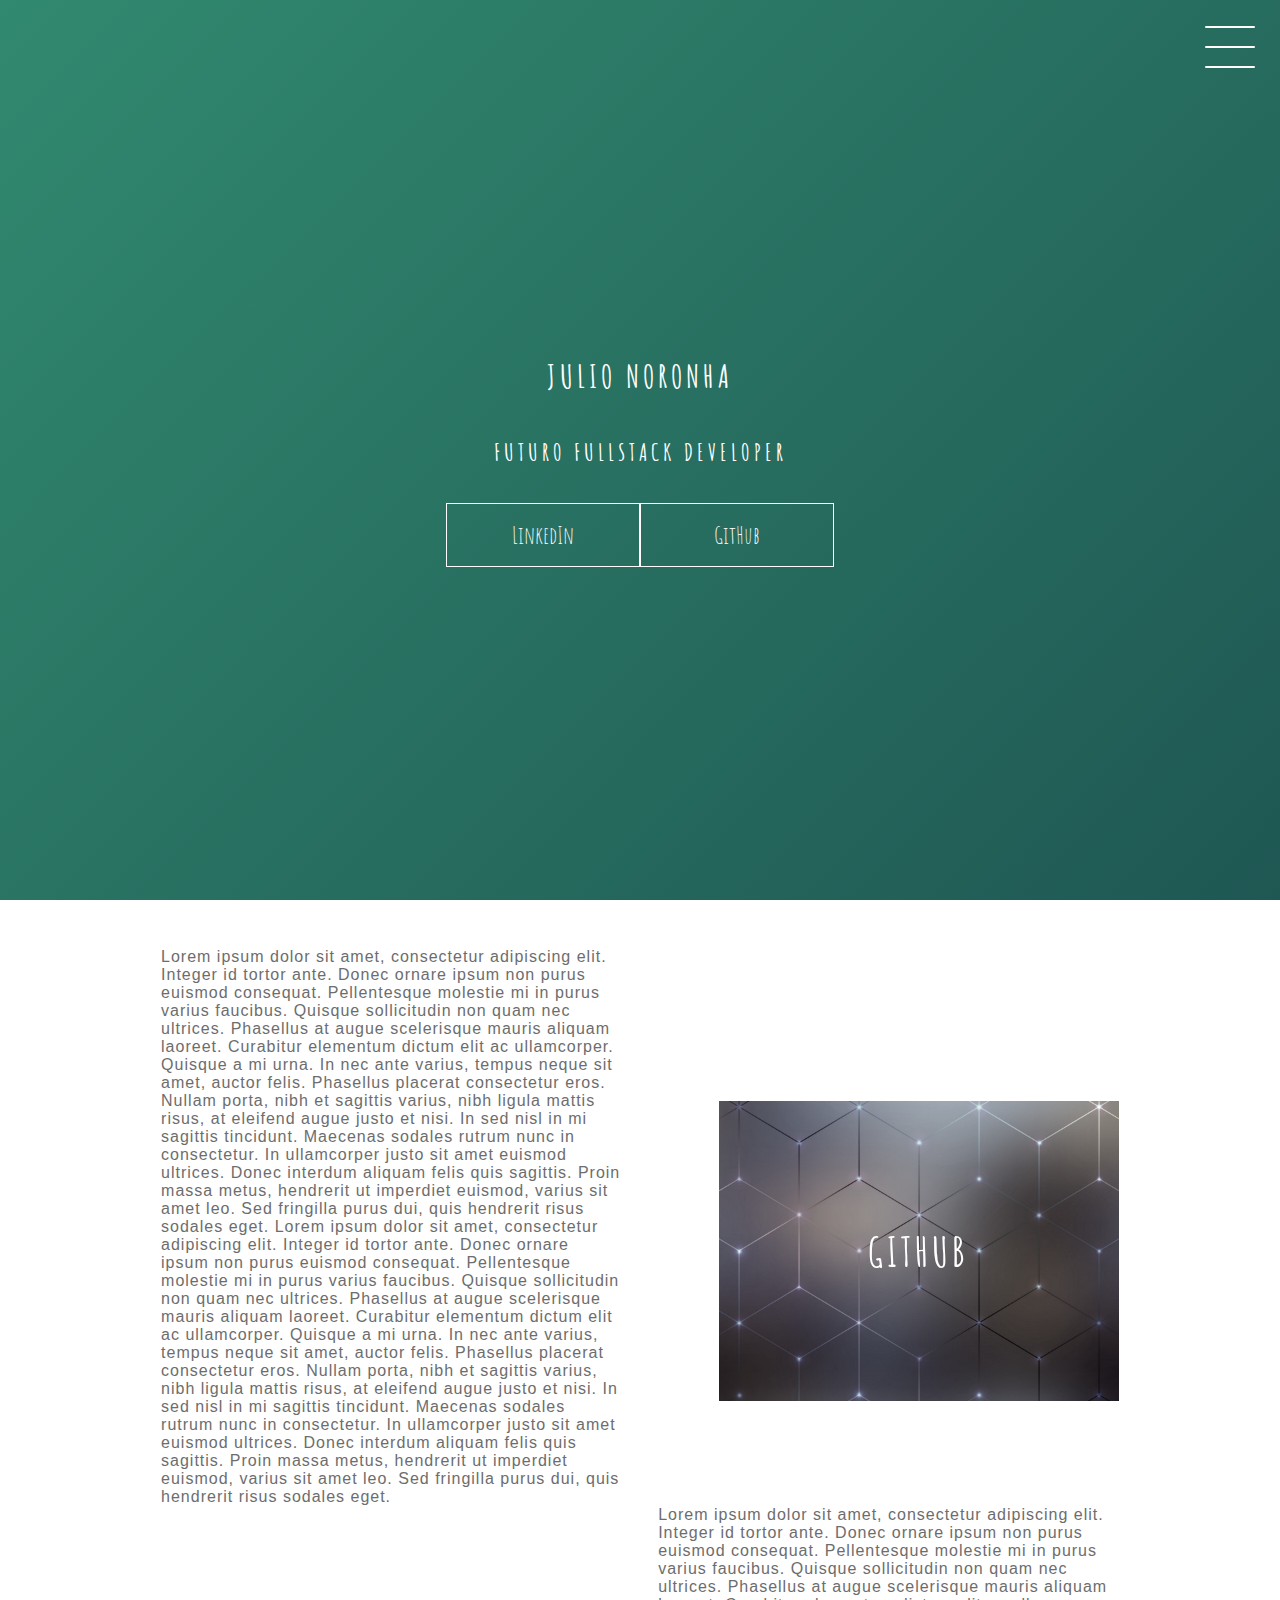
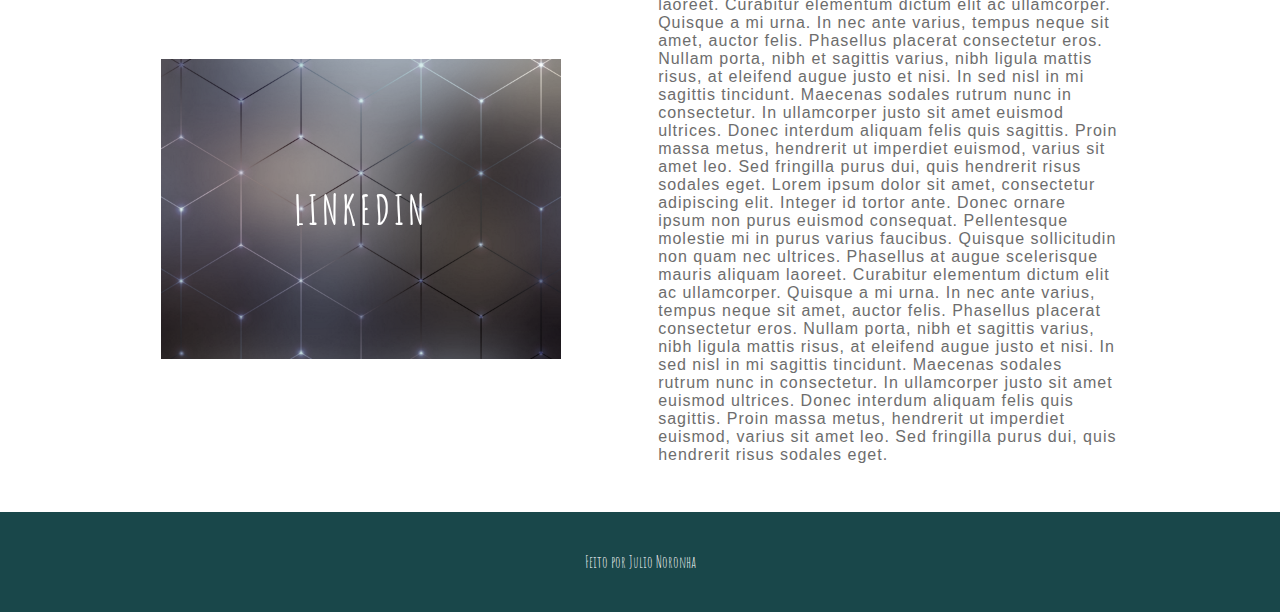
==== TQI Fullstack Developer/Modulo II - HTML_CSS3/Menu hamburguer e morphing menu com CSS transitions/projeto_portfolio/index.html @ 7b17789a "Finalizacao do projeto portfolio com css transitions" ====
<!DOCTYPE html>
<html lang="en">

<head>

    <meta charset="UTF-8">
    <meta name="viewport" content="width=device-width, initial-scale=1.0">
    <link rel="stylesheet" href="style.css">
    <title>Document</title>

</head>

<body>

    <header class="header-wrapper">

        <div class="header">
            
            <div class="checkbox-wrapper">

                <input type="checkbox" id="toggle">
                <label class="checkbox" for="toggle">
                    <div class="trace"></div>
                    <div class="trace"></div>
                    <div class="trace"></div>
                </label>

                <div class="menu"></div>
                <nav class="menu-itens">
                    <ul>
                        <li>
                            <a href="#">Home</a>
                        </li>
                        <li>
                            <a href="#">Sobre</a>
                        </li>
                        <li>
                            <a href="#">Projetos</a>
                        </li>
                    </ul>
                </nav>

            </div>

        </div>

        <h1>Julio Noronha</h1>
        <h2>Futuro Fullstack Developer</h2>

        <div class="social-media">
            <a href="#">LinkedIn</a>
            <a href="#">GitHub</a>
        </div>

    </header>

    <main class="container">

        <div class="card-container">
            <div class="card-text">
                Lorem ipsum dolor sit amet, consectetur adipiscing elit. Integer id tortor ante. Donec ornare ipsum non purus euismod consequat. Pellentesque molestie mi in purus varius faucibus. Quisque sollicitudin non quam nec ultrices. Phasellus at augue scelerisque mauris aliquam laoreet. Curabitur elementum dictum elit ac ullamcorper. Quisque a mi urna. In nec ante varius, tempus neque sit amet, auctor felis. Phasellus placerat consectetur eros. Nullam porta, nibh et sagittis varius, nibh ligula mattis risus, at eleifend augue justo et nisi. In sed nisl in mi sagittis tincidunt. Maecenas sodales rutrum nunc in consectetur. In ullamcorper justo sit amet euismod ultrices. Donec interdum aliquam felis quis sagittis. Proin massa metus, hendrerit ut imperdiet euismod, varius sit amet leo. Sed fringilla purus dui, quis hendrerit risus sodales eget. 

                Lorem ipsum dolor sit amet, consectetur adipiscing elit. Integer id tortor ante. Donec ornare ipsum non purus euismod consequat. Pellentesque molestie mi in purus varius faucibus. Quisque sollicitudin non quam nec ultrices. Phasellus at augue scelerisque mauris aliquam laoreet. Curabitur elementum dictum elit ac ullamcorper. Quisque a mi urna. In nec ante varius, tempus neque sit amet, auctor felis. Phasellus placerat consectetur eros. Nullam porta, nibh et sagittis varius, nibh ligula mattis risus, at eleifend augue justo et nisi. In sed nisl in mi sagittis tincidunt. Maecenas sodales rutrum nunc in consectetur. In ullamcorper justo sit amet euismod ultrices. Donec interdum aliquam felis quis sagittis. Proin massa metus, hendrerit ut imperdiet euismod, varius sit amet leo. Sed fringilla purus dui, quis hendrerit risus sodales eget. 
            </div>

            <div class="card">
                <div class="card-wrapper">
                    <h2>GitHub</h2>
                    <p>Veja meus projetos </p>
                </div>
            </div>
        </div>

        <div class="card-container">
            <div class="card">
                <div class="card-wrapper">
                    <h2>LinkedIn</h2>
                    <p>Acompanhe minha carreira!</p>
                </div>
            </div>
            <div class="card-text">
                Lorem ipsum dolor sit amet, consectetur adipiscing elit. Integer id tortor ante. Donec ornare ipsum non purus euismod consequat. Pellentesque molestie mi in purus varius faucibus. Quisque sollicitudin non quam nec ultrices. Phasellus at augue scelerisque mauris aliquam laoreet. Curabitur elementum dictum elit ac ullamcorper. Quisque a mi urna. In nec ante varius, tempus neque sit amet, auctor felis. Phasellus placerat consectetur eros. Nullam porta, nibh et sagittis varius, nibh ligula mattis risus, at eleifend augue justo et nisi. In sed nisl in mi sagittis tincidunt. Maecenas sodales rutrum nunc in consectetur. In ullamcorper justo sit amet euismod ultrices. Donec interdum aliquam felis quis sagittis. Proin massa metus, hendrerit ut imperdiet euismod, varius sit amet leo. Sed fringilla purus dui, quis hendrerit risus sodales eget. 

                Lorem ipsum dolor sit amet, consectetur adipiscing elit. Integer id tortor ante. Donec ornare ipsum non purus euismod consequat. Pellentesque molestie mi in purus varius faucibus. Quisque sollicitudin non quam nec ultrices. Phasellus at augue scelerisque mauris aliquam laoreet. Curabitur elementum dictum elit ac ullamcorper. Quisque a mi urna. In nec ante varius, tempus neque sit amet, auctor felis. Phasellus placerat consectetur eros. Nullam porta, nibh et sagittis varius, nibh ligula mattis risus, at eleifend augue justo et nisi. In sed nisl in mi sagittis tincidunt. Maecenas sodales rutrum nunc in consectetur. In ullamcorper justo sit amet euismod ultrices. Donec interdum aliquam felis quis sagittis. Proin massa metus, hendrerit ut imperdiet euismod, varius sit amet leo. Sed fringilla purus dui, quis hendrerit risus sodales eget. 
            </div>
        </div>

    </main>

    <footer class="footer">
        Feito por Julio Noronha
    </footer>

</body>

</html>
---- TQI Fullstack Developer/Modulo II - HTML_CSS3/Menu hamburguer e morphing menu com CSS transitions/projeto_portfolio/style.css ----
@import url('https://fonts.googleapis.com/css2?family=Amatic+SC&display=swap');

body
{
    padding: 0;
    margin: 0;
    color: white;
    font-family: 'amatic sc', sans-serif;
}

/* Header */

.header-wrapper
{
    height: 100vh;
    width: 100%;
    background: linear-gradient(-45deg, #040405, #1c1d2e, #19474a, #31896f);
    background-size: 400% 400%;
    display: flex;
    flex-direction: column;
    align-items: center;
    justify-content: center;
    position: relative;
    animation: backgroundTransition 8s ease-in-out infinite;
}

h1
{
    text-transform: uppercase;
    letter-spacing: 4px;
}

h2
{
    text-transform: uppercase;
    letter-spacing: 4px;
}

.social-media
{
    margin-top: 1rem;
    display: flex;
}

.social-media a
{
    text-decoration: none;
    color: white;
    font-size: 24px;
    padding: 1rem 4rem;
    border: 1px solid white;
    min-width: 4rem;
    display: flex;
    justify-content: center;
    align-items: center;
    transition: .5s cubic-bezier(0.845, 0.35, 0.75, 0.17);
}

a:hover
{
    color: #19474a;
    background-color: white;
}

@keyframes backgroundTransition
{
    0%
    {
        background-position: 0% 80%;
    }

    50%
    {
        background-position: 80% 100%;
    }

    100%
    {
        background-position: 0% 90%;
    }
}

/* Menu Hamburguer */

.checkbox-container
{
    display: flex;
    justify-content: center;
    align-items: center;
}

.checkbox
{
    height: 100px;
    width: 100px;
    position: absolute;
    top: 0;
    right: 0;
    display: flex;
    justify-content: center;
    cursor: pointer;
    z-index: 9999;
    transition: 400ms ease-in-out 0s;
}

.checkbox .trace
{
    height: 2px;
    width: 50px;
    background-color: white;
    position: absolute;
    border-radius: 4px;
    transition: 0.5s ease-in-out;
}

.checkbox .trace:nth-child(1)
{
    top: 26px;
    transform: rotate(0);
}

.checkbox .trace:nth-child(2)
{
    top: 46px;
    transform: rotate(0);
}

.checkbox .trace:nth-child(3)
{
    top: 66px;
    transform: rotate(0);
}

#toggle
{
    display: none;
}

/* Menu */

.menu
{
    height: 40px;
    width: 40px;
    position: absolute;
    top: 28px;
    right: 30px;
    background: transparent;
    border-radius: 50%;
    box-shadow: 0px 0px 0px 0px white;
    z-index: -1;
    transition: 400ms ease-in-out;
}

.menu-itens
{
    position: fixed;
    top: 0;
    left: 0;
    width: 100%;
    height: 100vh;
    display: flex;
    justify-content: center;
    align-items: center;
    z-index: 2;
    opacity: 0;
    visibility: hidden;
    transition: 400ms ease-in-out 0;
}

.menu-itens ul
{
    list-style-type: none;
}

.menu-itens ul li a
{
    margin: 10px 0;
    color: #19474a;
    text-decoration: none;
    text-transform: uppercase;
    letter-spacing: 4px;
    font-size: 40px;
}


/* Animação do menu */

#toggle:checked +.checkbox .trace:nth-child(1)
{
    transform: rotate(45deg);
    background-color: #19474a;
    top: 47px;
}

#toggle:checked +.checkbox .trace:nth-child(2)
{
    transform: translateX(-100px);
    width: 30px;
    visibility: hidden;
    opacity: 0;
}

#toggle:checked +.checkbox .trace:nth-child(3)
{
    transform: rotate(-45deg);
    background-color: #19474a;
    top: 48px;
}

#toggle:checked + .checkbox
{
    background-color: white;
}

#toggle:checked ~ .menu
{
    box-shadow: 0px 0px 0px 100vmax white;
    z-index: 1;
}

#toggle:checked ~ .menu-itens
{
    visibility: visible;
    opacity: 1;
}

/* Cards */

.container
{
    height: auto;
    width: 100%;
    display: flex;
    flex-direction: column;
    justify-content: space-evenly;
    align-items: center;
    margin: 3rem 0;
}

.card-container
{
    display: flex;
    align-items: center;
    justify-content: space-evenly;
    width: 90%;
}

.card
{
    height: 300px;
    width: 400px;
    margin: 3rem 0 0 0;
    background-image: url('./landscape.jpg');
    background-position: center;
    background-repeat: no-repeat;
    background-size: cover;
    display: flex;
    justify-content: center;
    align-items: center;
    filter: grayscale(0.8);
    color: white;
    cursor: pointer;
    transition: 0.3s;
}

.card-text
{
    width: 40%;
    font-family: sans-serif;
    letter-spacing: 1px;
    color: rgb(109, 109, 109);
}

.card-wrapper
{
    text-align: center;
    display: flex;
    flex-direction: column;
    justify-content: center;
    align-items: center;
    position: relative;
}

.card-wrapper::before
{
    content: '';
    position: absolute;
    height: 100px;
    width: 100px;
    display: block;
    border: 1px solid white;
    opacity: 0;
    transition: 0.3s;
}

.card-wrapper h2
{
    font-size: 40px;
    text-transform: uppercase;
    letter-spacing: 4px;
    margin: 0;
    transition: 0.3s;
}

.card-wrapper p
{
    font-size: 0;
    visibility: hidden;
    opacity: 0;
    font-weight: bold;
    text-transform: uppercase;
    transition: 0.3s;
}

.card:hover
{
    filter: unset;
}

.card:hover > .card-wrapper::before
{
    opacity: 1;
    height: 250px;
    width: 350px;
}

.card:hover > .card-wrapper p
{
    font-size: 20px;
    opacity: 1;
    visibility: visible;
}

/* Footer */

.footer
{
    height: 100px;
    width: 100%;
    display: flex;
    justify-content: center;
    align-items: center;
    background-color: #19474a;
}

/* Responsive */

@media (max-width: 800px)
{
    .social-media
    {
        display: flex;
        flex-direction: column;
    }

    .container
    {
        margin-top: 0;
    }

    .card-container
    {
        flex-direction: column;
    }

    .container .card-container:nth-child(1)
    {
        flex-direction: column-reverse;
    }

    .card
    {
        height: 250px;
        width: 250px;
    }

    .card-text
    {
        width: 90%;
        margin-top: 2rem;
        text-align: justify;
    }

    .card:hover > .card-wrapper::before
    {
        height: 190px;
        width: 190px;
    }
}
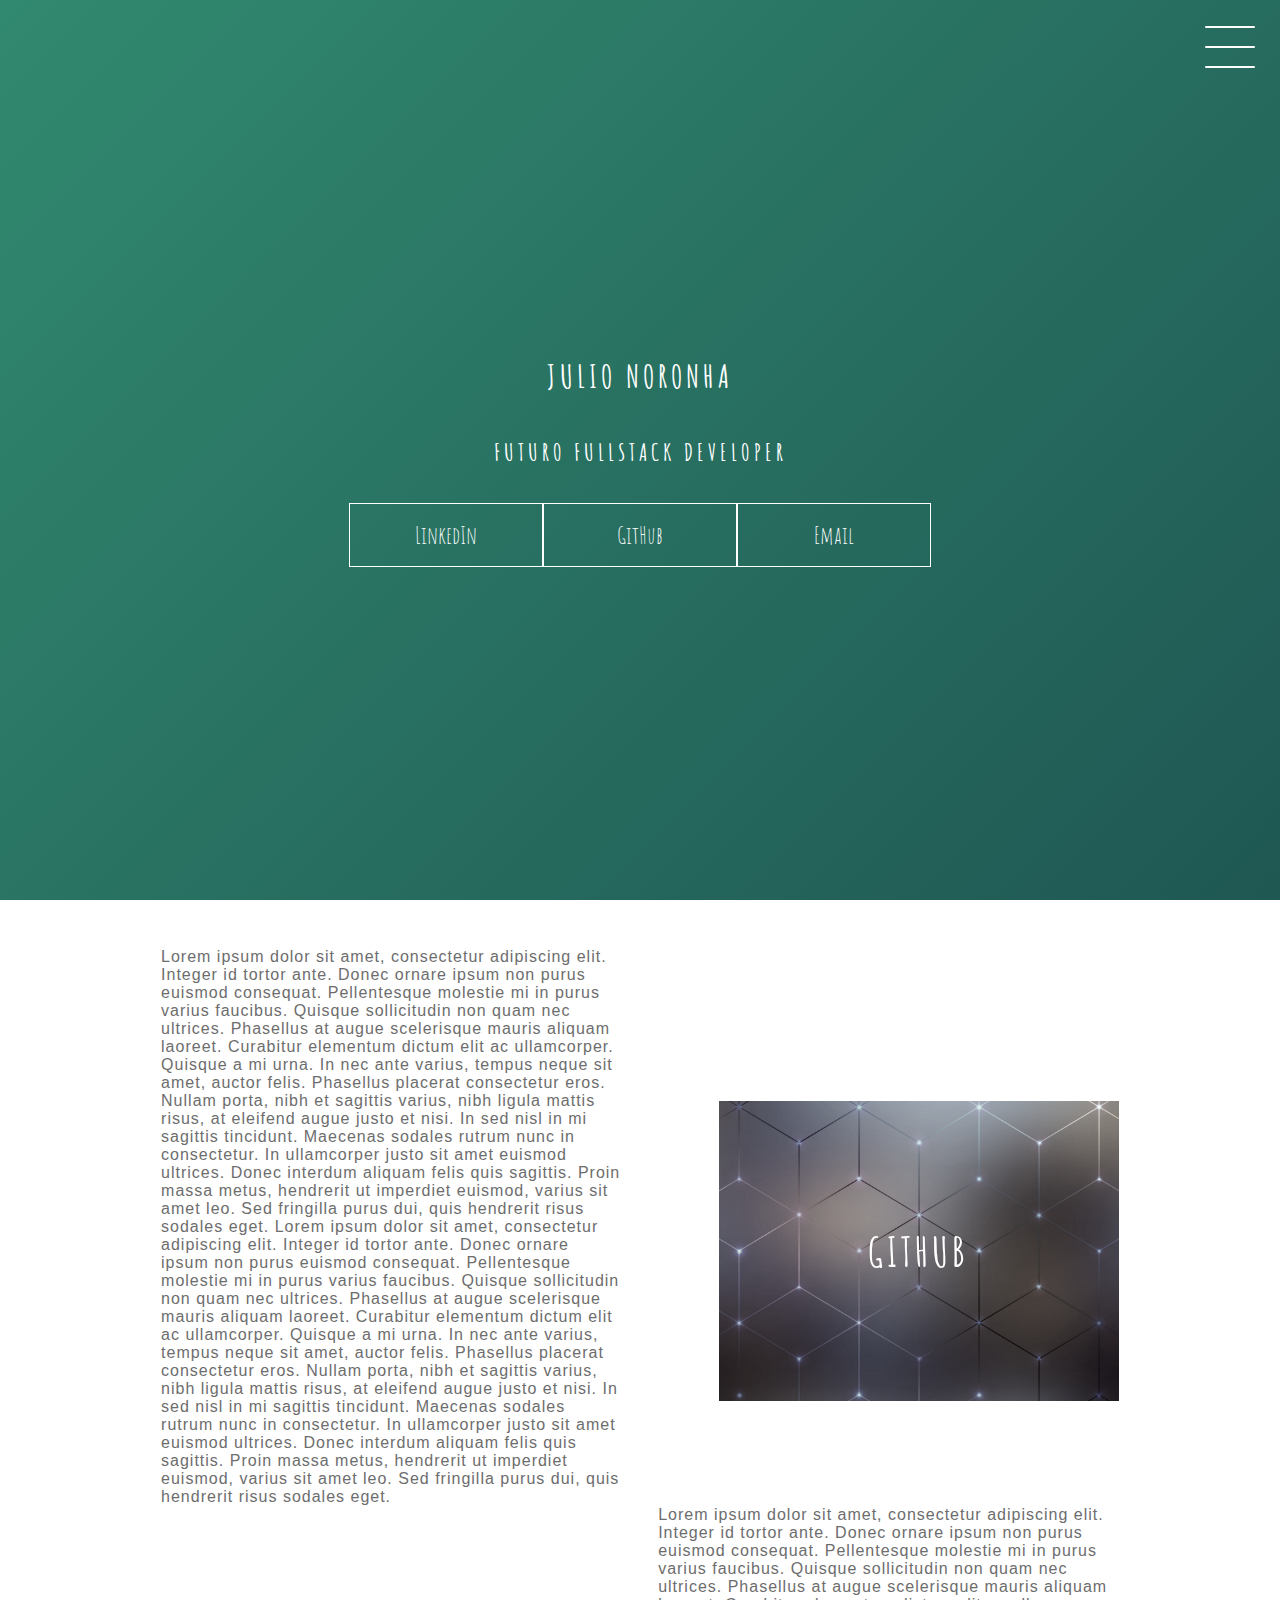
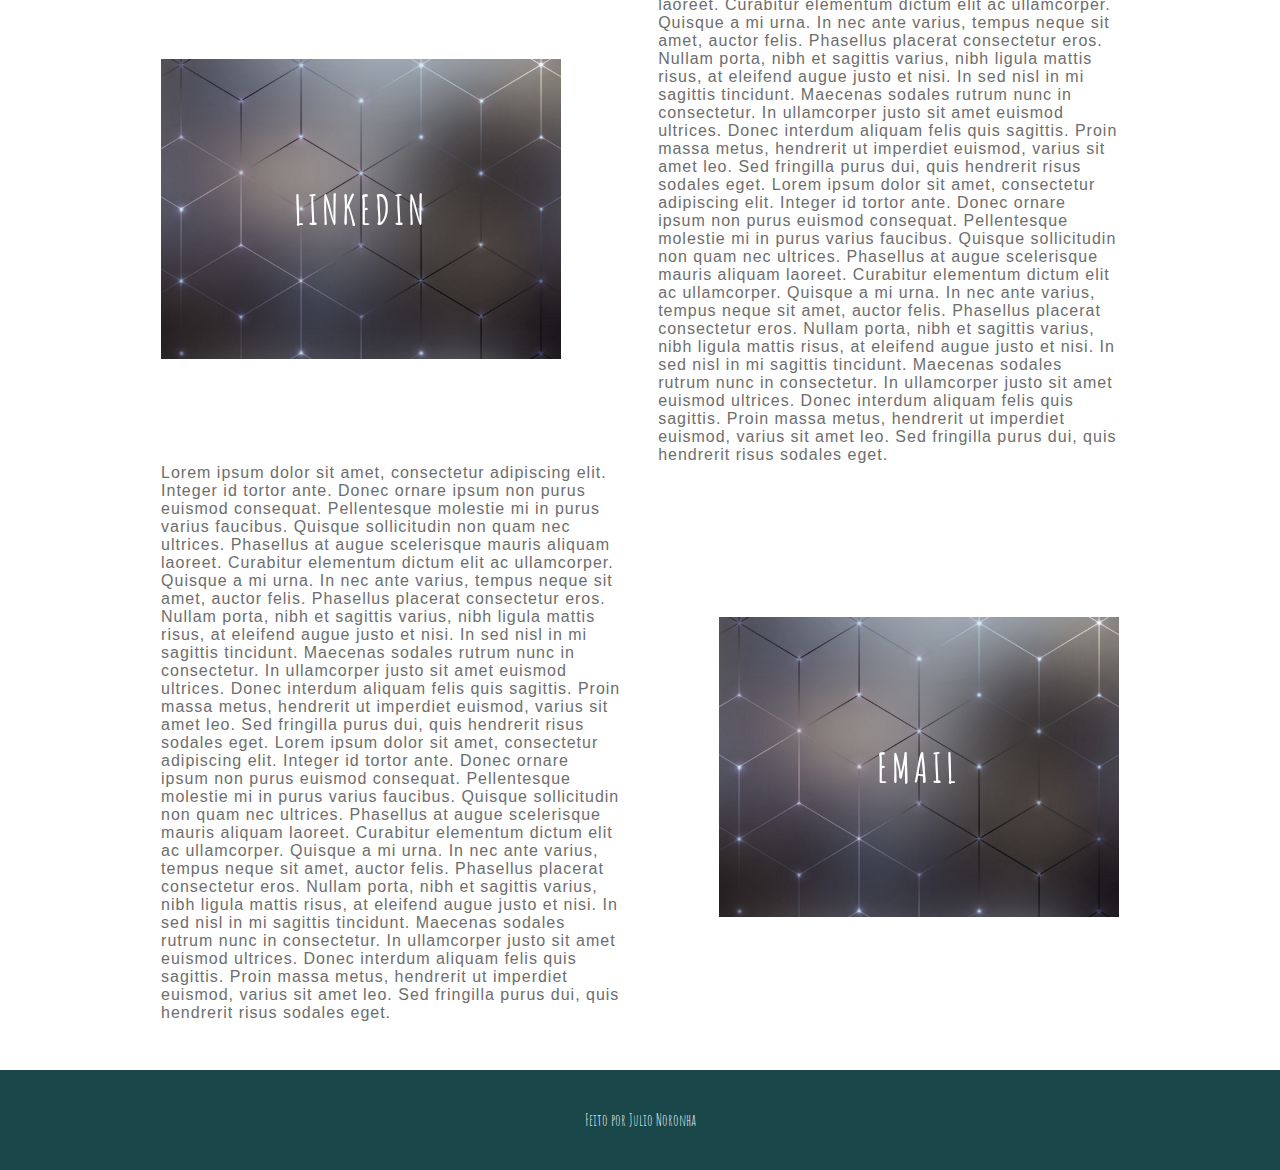
==== commit 9c2639fb: "Adicionado os links de linkedin, email e github, alem de tornar os cards clickaveis e tambem como li" ====
--- a/TQI Fullstack Developer/Modulo II - HTML_CSS3/Menu hamburguer e morphing menu com CSS transitions/projeto_portfolio/index.html
+++ b/TQI Fullstack Developer/Modulo II - HTML_CSS3/Menu hamburguer e morphing menu com CSS transitions/projeto_portfolio/index.html
@@ -6,7 +6,7 @@
     <meta charset="UTF-8">
     <meta name="viewport" content="width=device-width, initial-scale=1.0">
     <link rel="stylesheet" href="style.css">
-    <title>Document</title>
+    <title>Projeto Portfolio</title>
 
 </head>
 
@@ -48,8 +48,9 @@
         <h2>Futuro Fullstack Developer</h2>
 
         <div class="social-media">
-            <a href="#">LinkedIn</a>
-            <a href="#">GitHub</a>
+            <a href="https://www.linkedin.com/in/julio-noronha-1a5a74211/" target="_blank">LinkedIn</a>
+            <a href="https://github.com/julionoronha" target="_blank">GitHub</a>
+            <a href="mailto:julionoronha96@gmail.com">Email</a>
         </div>
 
     </header>
@@ -63,26 +64,49 @@
                 Lorem ipsum dolor sit amet, consectetur adipiscing elit. Integer id tortor ante. Donec ornare ipsum non purus euismod consequat. Pellentesque molestie mi in purus varius faucibus. Quisque sollicitudin non quam nec ultrices. Phasellus at augue scelerisque mauris aliquam laoreet. Curabitur elementum dictum elit ac ullamcorper. Quisque a mi urna. In nec ante varius, tempus neque sit amet, auctor felis. Phasellus placerat consectetur eros. Nullam porta, nibh et sagittis varius, nibh ligula mattis risus, at eleifend augue justo et nisi. In sed nisl in mi sagittis tincidunt. Maecenas sodales rutrum nunc in consectetur. In ullamcorper justo sit amet euismod ultrices. Donec interdum aliquam felis quis sagittis. Proin massa metus, hendrerit ut imperdiet euismod, varius sit amet leo. Sed fringilla purus dui, quis hendrerit risus sodales eget. 
             </div>
 
-            <div class="card">
-                <div class="card-wrapper">
-                    <h2>GitHub</h2>
-                    <p>Veja meus projetos </p>
+            <a href="https://github.com/julionoronha" target="_blank">
+                <div class="card">
+                    <div class="card-wrapper">
+                        <h2>GitHub</h2>
+                        <p>Veja meus projetos </p>
+                    </div>
                 </div>
-            </div>
+            </a>
         </div>
 
         <div class="card-container">
-            <div class="card">
-                <div class="card-wrapper">
-                    <h2>LinkedIn</h2>
-                    <p>Acompanhe minha carreira!</p>
+
+            <a href="https://www.linkedin.com/in/julio-noronha-1a5a74211/" target="_blank">
+                <div class="card">
+                    <div class="card-wrapper">
+                        <h2>LinkedIn</h2>
+                        <p>Acompanhe minha carreira!</p>
+                    </div>
                 </div>
-            </div>
+            </a>
+
             <div class="card-text">
                 Lorem ipsum dolor sit amet, consectetur adipiscing elit. Integer id tortor ante. Donec ornare ipsum non purus euismod consequat. Pellentesque molestie mi in purus varius faucibus. Quisque sollicitudin non quam nec ultrices. Phasellus at augue scelerisque mauris aliquam laoreet. Curabitur elementum dictum elit ac ullamcorper. Quisque a mi urna. In nec ante varius, tempus neque sit amet, auctor felis. Phasellus placerat consectetur eros. Nullam porta, nibh et sagittis varius, nibh ligula mattis risus, at eleifend augue justo et nisi. In sed nisl in mi sagittis tincidunt. Maecenas sodales rutrum nunc in consectetur. In ullamcorper justo sit amet euismod ultrices. Donec interdum aliquam felis quis sagittis. Proin massa metus, hendrerit ut imperdiet euismod, varius sit amet leo. Sed fringilla purus dui, quis hendrerit risus sodales eget. 
 
                 Lorem ipsum dolor sit amet, consectetur adipiscing elit. Integer id tortor ante. Donec ornare ipsum non purus euismod consequat. Pellentesque molestie mi in purus varius faucibus. Quisque sollicitudin non quam nec ultrices. Phasellus at augue scelerisque mauris aliquam laoreet. Curabitur elementum dictum elit ac ullamcorper. Quisque a mi urna. In nec ante varius, tempus neque sit amet, auctor felis. Phasellus placerat consectetur eros. Nullam porta, nibh et sagittis varius, nibh ligula mattis risus, at eleifend augue justo et nisi. In sed nisl in mi sagittis tincidunt. Maecenas sodales rutrum nunc in consectetur. In ullamcorper justo sit amet euismod ultrices. Donec interdum aliquam felis quis sagittis. Proin massa metus, hendrerit ut imperdiet euismod, varius sit amet leo. Sed fringilla purus dui, quis hendrerit risus sodales eget. 
             </div>
+        </div>
+
+        <div class="card-container">
+            <div class="card-text">
+                Lorem ipsum dolor sit amet, consectetur adipiscing elit. Integer id tortor ante. Donec ornare ipsum non purus euismod consequat. Pellentesque molestie mi in purus varius faucibus. Quisque sollicitudin non quam nec ultrices. Phasellus at augue scelerisque mauris aliquam laoreet. Curabitur elementum dictum elit ac ullamcorper. Quisque a mi urna. In nec ante varius, tempus neque sit amet, auctor felis. Phasellus placerat consectetur eros. Nullam porta, nibh et sagittis varius, nibh ligula mattis risus, at eleifend augue justo et nisi. In sed nisl in mi sagittis tincidunt. Maecenas sodales rutrum nunc in consectetur. In ullamcorper justo sit amet euismod ultrices. Donec interdum aliquam felis quis sagittis. Proin massa metus, hendrerit ut imperdiet euismod, varius sit amet leo. Sed fringilla purus dui, quis hendrerit risus sodales eget. 
+
+                Lorem ipsum dolor sit amet, consectetur adipiscing elit. Integer id tortor ante. Donec ornare ipsum non purus euismod consequat. Pellentesque molestie mi in purus varius faucibus. Quisque sollicitudin non quam nec ultrices. Phasellus at augue scelerisque mauris aliquam laoreet. Curabitur elementum dictum elit ac ullamcorper. Quisque a mi urna. In nec ante varius, tempus neque sit amet, auctor felis. Phasellus placerat consectetur eros. Nullam porta, nibh et sagittis varius, nibh ligula mattis risus, at eleifend augue justo et nisi. In sed nisl in mi sagittis tincidunt. Maecenas sodales rutrum nunc in consectetur. In ullamcorper justo sit amet euismod ultrices. Donec interdum aliquam felis quis sagittis. Proin massa metus, hendrerit ut imperdiet euismod, varius sit amet leo. Sed fringilla purus dui, quis hendrerit risus sodales eget. 
+            </div>
+
+            <a href="mailto:julionoronha96@gmail.com">
+                <div class="card">
+                    <div class="card-wrapper">
+                        <h2>Email</h2>
+                        <p>Entre em contato</p>
+                    </div>
+                </div>
+            </a>
         </div>
 
     </main>
--- a/TQI Fullstack Developer/Modulo II - HTML_CSS3/Menu hamburguer e morphing menu com CSS transitions/projeto_portfolio/style.css
+++ b/TQI Fullstack Developer/Modulo II - HTML_CSS3/Menu hamburguer e morphing menu com CSS transitions/projeto_portfolio/style.css
@@ -246,6 +246,11 @@
     width: 90%;
 }
 
+.card-container a
+{
+    text-decoration: none;
+}
+
 .card
 {
     height: 300px;
@@ -368,6 +373,11 @@
     {
         flex-direction: column-reverse;
     }
+    
+    .container .card-container:nth-child(3)
+    {
+        flex-direction: column-reverse;
+    }
 
     .card
     {
